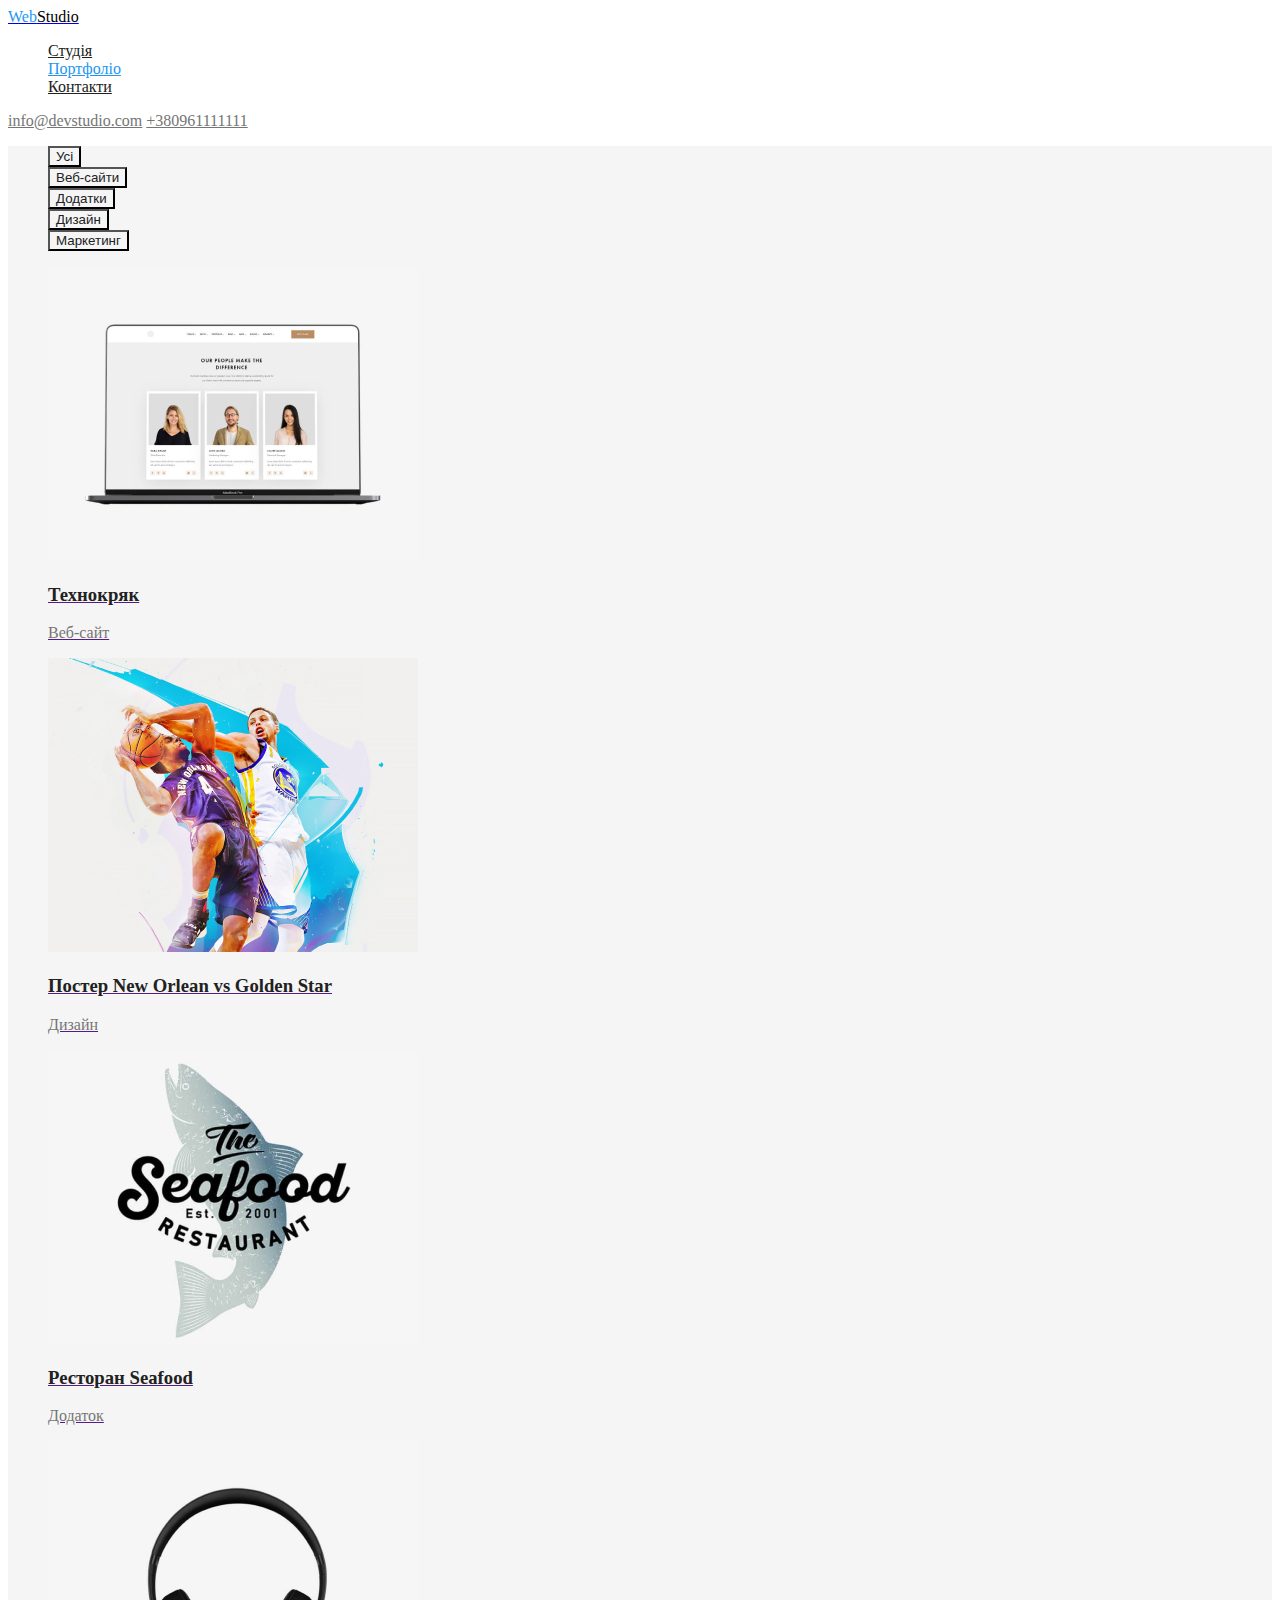
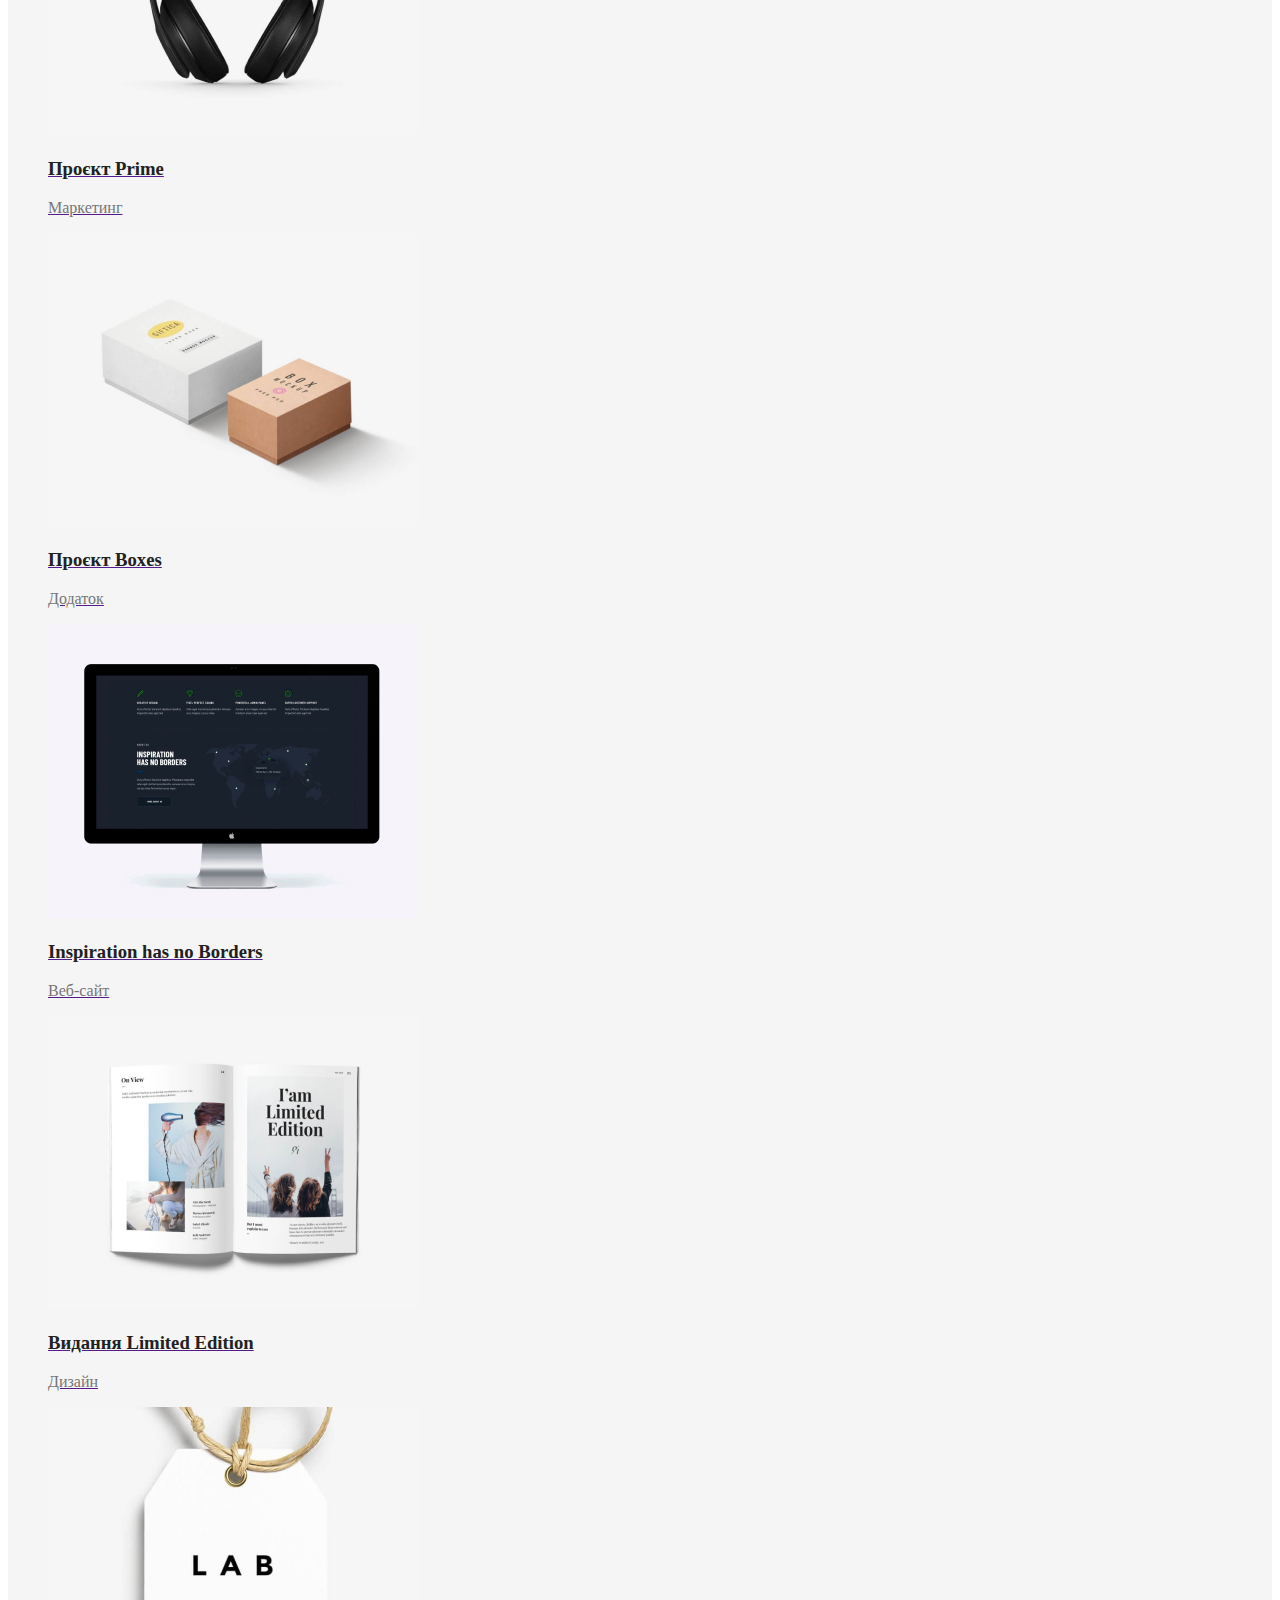
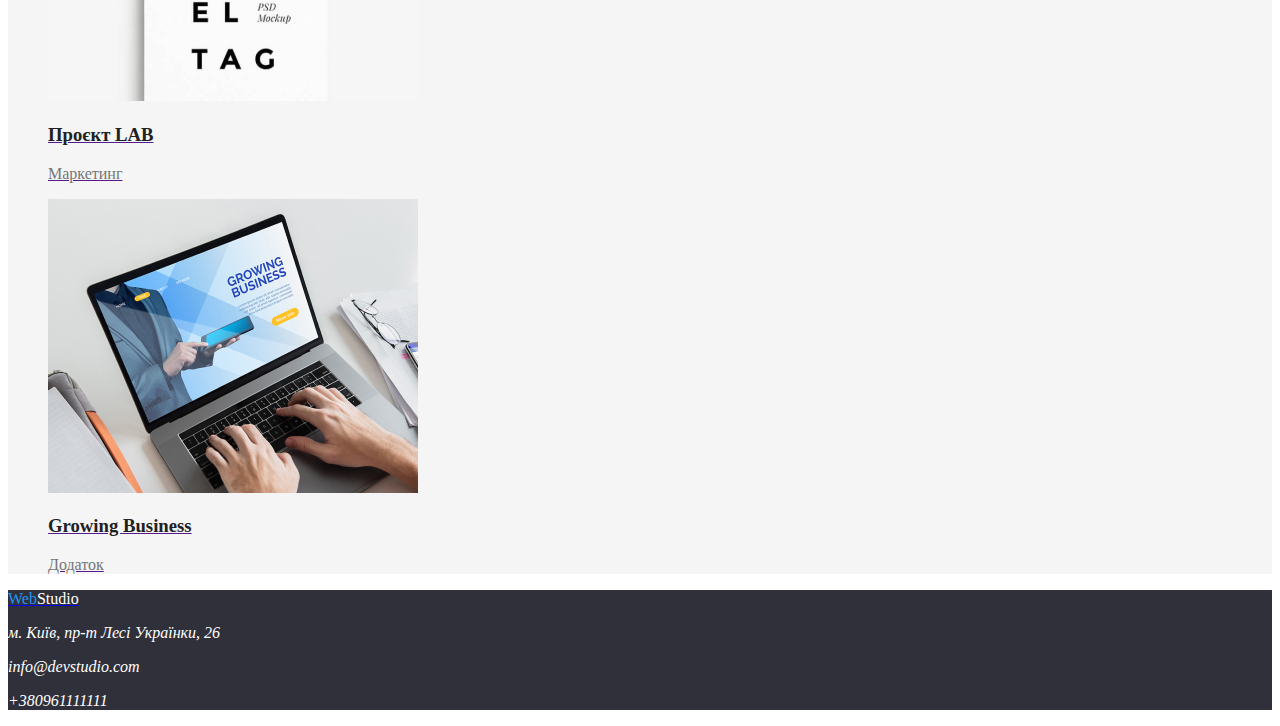
==== portfolio.html @ bc345d31 "homework two" ====
<!DOCTYPE html>
<html lang="uk">
  <head>
    <meta charset="UTF-8" />
    <meta http-equiv="X-UA-Compatible" content="IE=edge" />
    <meta name="viewport" content="width=device-width, initial-scale=1.0" />
    <title>Портфоліо</title>
    <link rel="stylesheet" href="./css/styles.css" />
  </head>
  <body>
    <header class="header">
      <a href="./index.html"><span class="logo">Web</span><span class="logo-feature">Studio</span></a>
      <nav>
        <ul class="nav-site">
          <li>
            <a href="./index.html" class="section-title link">Студія</a>
          </li>
          <li>
            <a href="./portfolio.html" class="section-title link current"
              >Портфоліо</a
            >
          </li>
          <li>
            <a href="" class="link">Контакти</a>
          </li>
        </ul>
      </nav>
      <div class="contacts">
        <a href="mailto:info@devstudio.com" class="link">info@devstudio.com</a>
        <a href="tel:+380961111111" class="link">+380961111111</a>
      </div>
    </header>
    <main class="main-portfolio">
      <section>
        <ul class="button-list">
          <li>
            <button type="button" class="link-button">Усі</button>
          </li>
          <li>
            <button type="button" class="link-button">Веб-сайти</button>
          </li>
          <li>
            <button type="button" class="link-button">Додатки</button>
          </li>
          <li>
            <button type="button" class="link-button">Дизайн</button>
          </li>
          <li>
            <button type="button" class="link-button">Маркетинг</button>
          </li>
        </ul>
        <ul>
          <li>
            <a href="">
              <img
                src="./images/technocrack.jpg"
                alt="technocrack"
                width="370"
                height="294"
              />
              <h3 class="portfolio-title">Технокряк</h3>
              <p class="portfolio-text">Веб-сайт</p>
            </a>
          </li>
          <li>
            <a href="">
              <img
                src="./images/poster.jpg"
                alt="постер New Orlean vs Golden Star"
                width="370"
                height="294"
              />
              <h3 class="portfolio-title">Постер New Orlean vs Golden Star</h3>
              <p class="portfolio-text">Дизайн</p>
            </a>
          </li>
          <li>
            <a href="">
              <img
                src="./images/restaurantseafood.jpg"
                alt="restaurant seafood"
                width="370"
                height="294"
              />
              <h3 class="portfolio-title">Ресторан Seafood</h3>
              <p class="portfolio-text">Додаток</p>
            </a>
          </li>
          <li>
            <a href="">
              <img
                src="./images/projectprime.jpg"
                alt="project prime"
                width="370"
                height="294"
              />
              <h3 class="portfolio-title">Проєкт Prime</h3>
              <p class="portfolio-text">Маркетинг</p>
            </a>
          </li>
          <li>
            <a href="">
              <img
                src="./images/projectboxes.jpg"
                alt="project boxes"
                width="370"
                height="294"
              />
              <h3 class="portfolio-title">Проєкт Boxes</h3>
              <p class="portfolio-text">Додаток</p>
            </a>
          </li>
          <li>
            <a href="">
              <img
                src="./images/inspiration.jpg"
                alt="inspiration has no borders"
                width="370"
                height="294"
              />
              <h3 class="portfolio-title">Inspiration has no Borders</h3>
              <p class="portfolio-text">Веб-сайт</p>
            </a>
          </li>
          <li>
            <a href="">
              <img
                src="./images/limitededition.jpg"
                alt="limited edition"
                width="370"
                height="294"
              />
              <h3 class="portfolio-title">Видання Limited Edition</h3>
              <p class="portfolio-text">Дизайн</p>
            </a>
          </li>
          <li>
            <a href="">
              <img
                src="./images/projectlab.jpg"
                alt="project lab"
                width="370"
                height="294"
              />
              <h3 class="portfolio-title">Проєкт LAB</h3>
              <p class="portfolio-text">Маркетинг</p>
            </a>
          </li>
          <li>
            <a href="">
              <img
                src="./images/growingbusiness.jpg"
                alt="growing business"
                width="370"
                height="294"
              />
              <h3 class="portfolio-title">Growing Business</h3>
              <p class="portfolio-text">Додаток</p>
            </a>
          </li>
        </ul>
      </section>
    </main>
    <footer class="foother">
      <a href="./index.html"
        ><span class="logo">Web</span
        ><span class="additional-color">Studio</span>
      </a>
      <address class="additional-color">
        <p>м. Київ, пр-т Лесі Українки, 26</p>
        <p>info@devstudio.com</p>
        <p>+380961111111</p>
      </address>
    </footer>
  </body>
</html>
---- css/styles.css ----
:root {
  --primary-text-color: rgba(33, 33, 33, 1);
  --additional-color: rgba(255, 255, 255, 1);
  --primary-background-color: #f5f5f5;
  --accent-color: rgba(33, 150, 243, 1);
  --secondary-text-color: rgba(117, 117, 117, 1);
  --additional-color-background: rgba(245, 244, 250, 1);
  --repeating-color-background: rgba(47, 48, 58, 1);
  --logo-feature-color: rgb(0, 0, 0, 1);
}

.header {
  background-color: var(--additional-color);
}

.main-portfolio {
  background-color: var(--primary-background-color);
}

.portfolio-title {
  color: var(--primary-text-color);
}

.portfolio-text {
  color: var(--secondary-text-color);
}

.logo {
  color: var(--accent-color);
}

.logo-feature{
    color: var(--logo-feature-color)
}

ul {
  list-style: none;
}
.nav-site .link {
  color: var(--primary-text-color);
}
.nav-site .link:hover,
.nav-site .link:focus {
  color: var(--accent-color);
}

.nav-site .link.current {
  color: var(--accent-color);
}

.contacts .link {
  color: var(--secondary-text-color);
}

.contacts .link:hover,
.contacts .link:focus {
  color: var(--accent-color);
}

.hero {
  color: var(--additional-color);
  background-color: var(--repeating-color-background);
}

.button {
  color: var(--additional-color);
  background-color: var(--accent-color);
}

.button-list .link-button {
  color: var(--primary-text-color);
  background-color: var(--primary-background-color);
}

.button-list .link-button:hover,
.button-list .link-button:focus {
  color: var(--additional-color);
  background-color: var(--accent-color);
}

.work-list .title {
  color: var(--primary-text-color);
}

.work-list .text {
  color: var(--secondary-text-color);
}

.team {
  background-color: var(--additional-color-background);
}

.team .team-title {
  color: var(--primary-text-color);
}

.team .team-position {
  color: var(--secondary-text-color);
}

.foother {
  background-color: var(--repeating-color-background);
}

.additional-color {
  color: var(--additional-color);
}
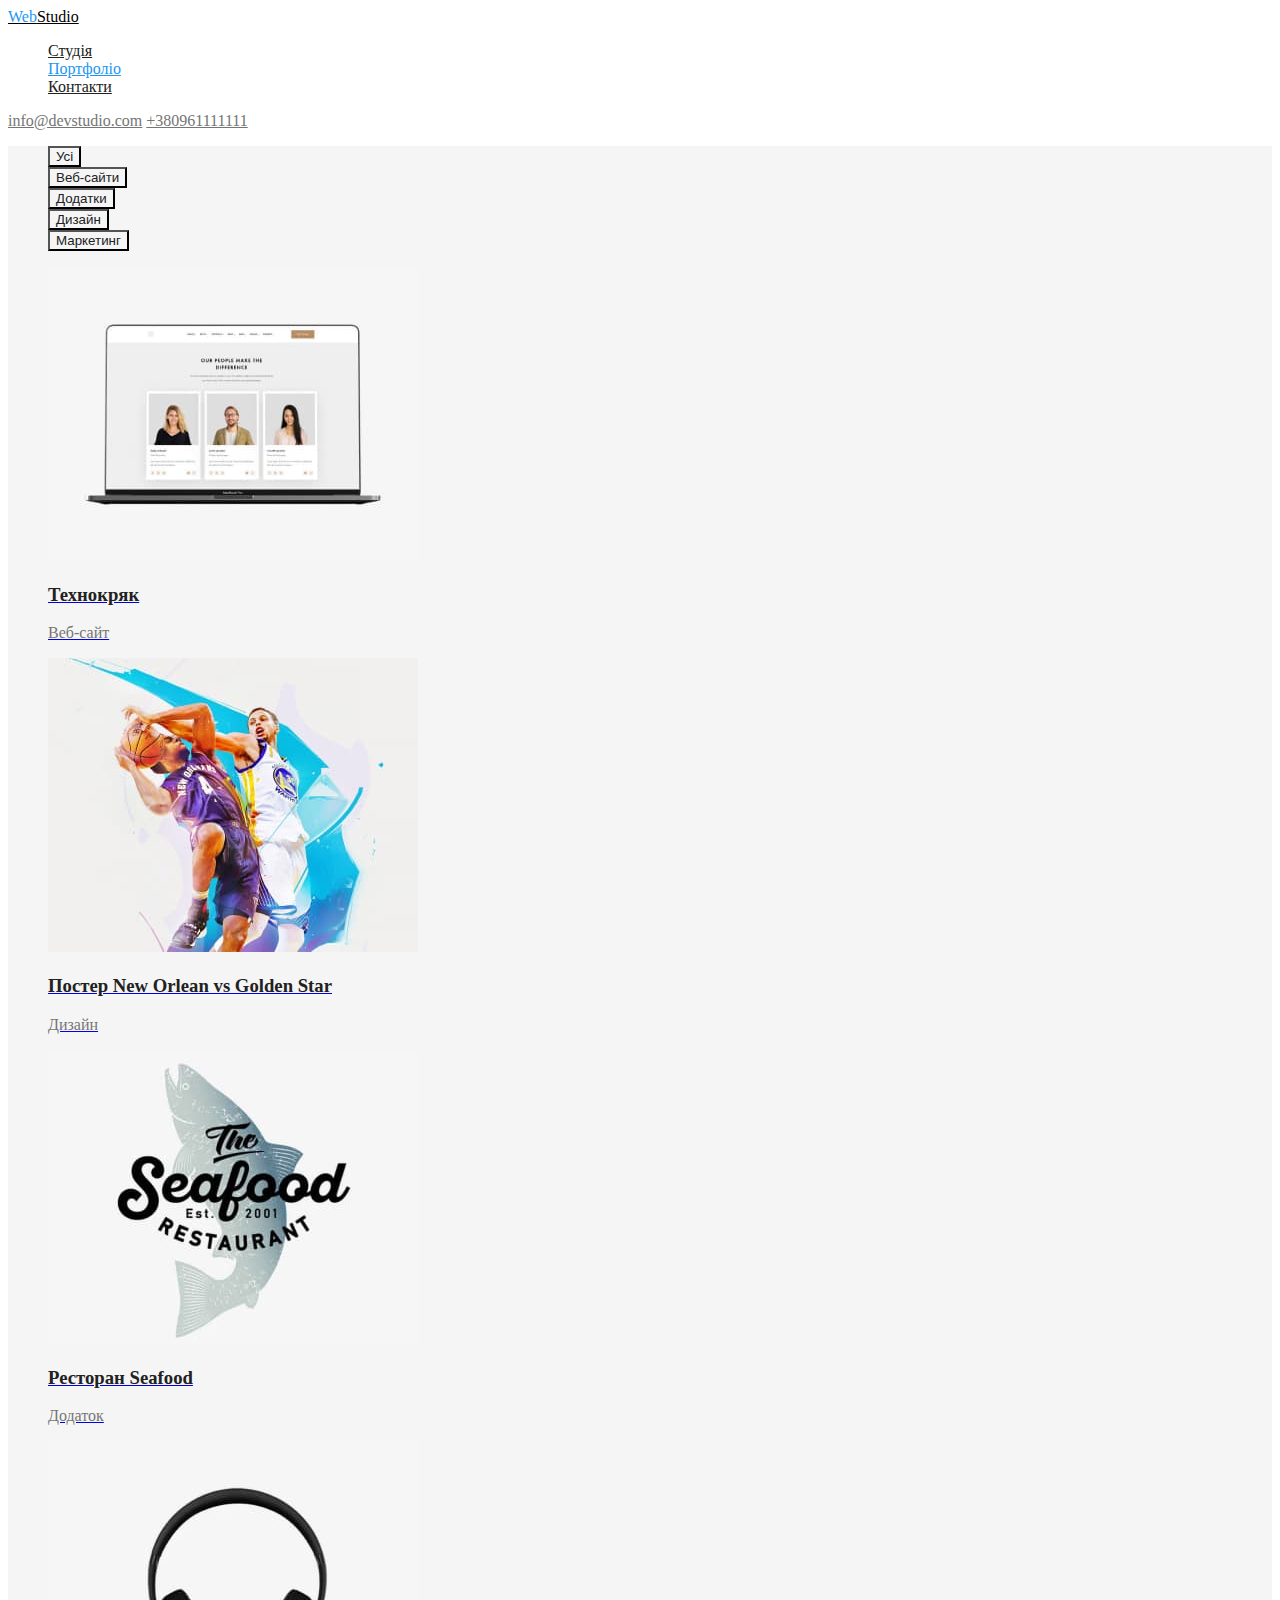
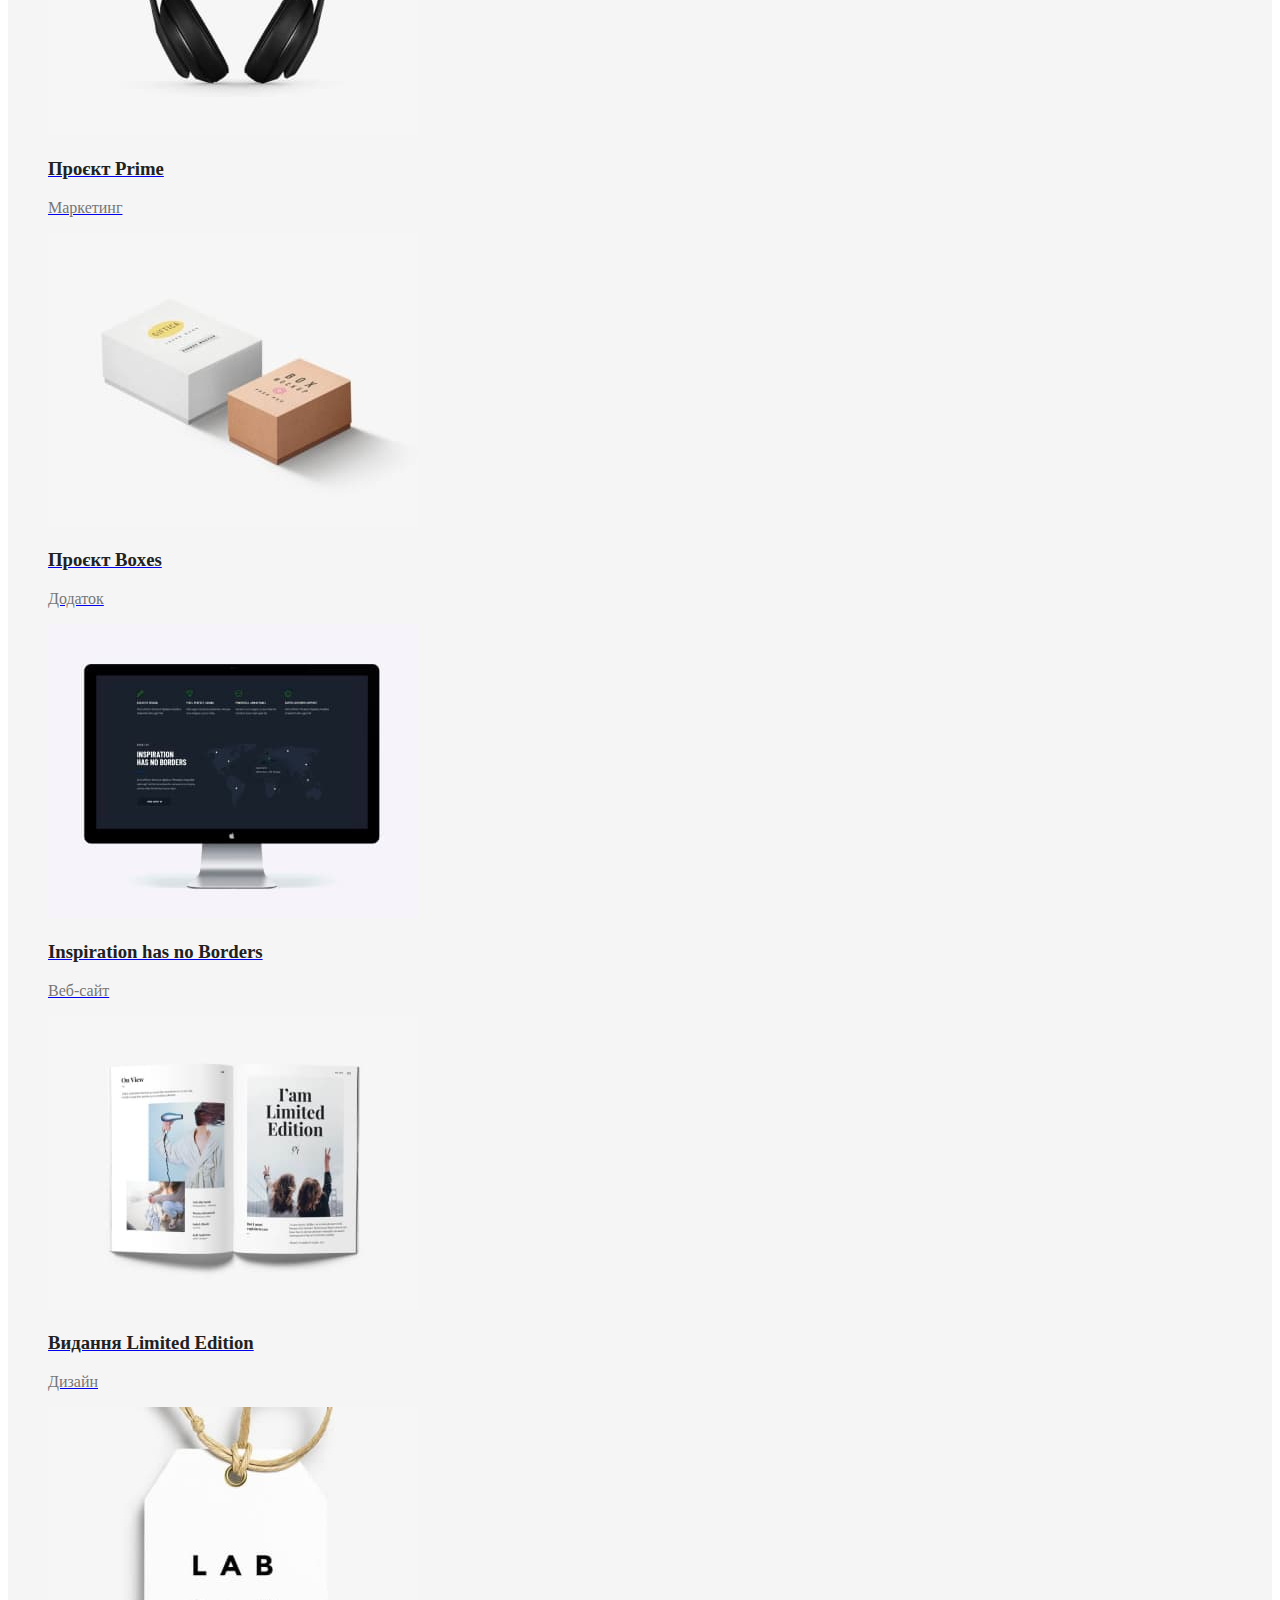
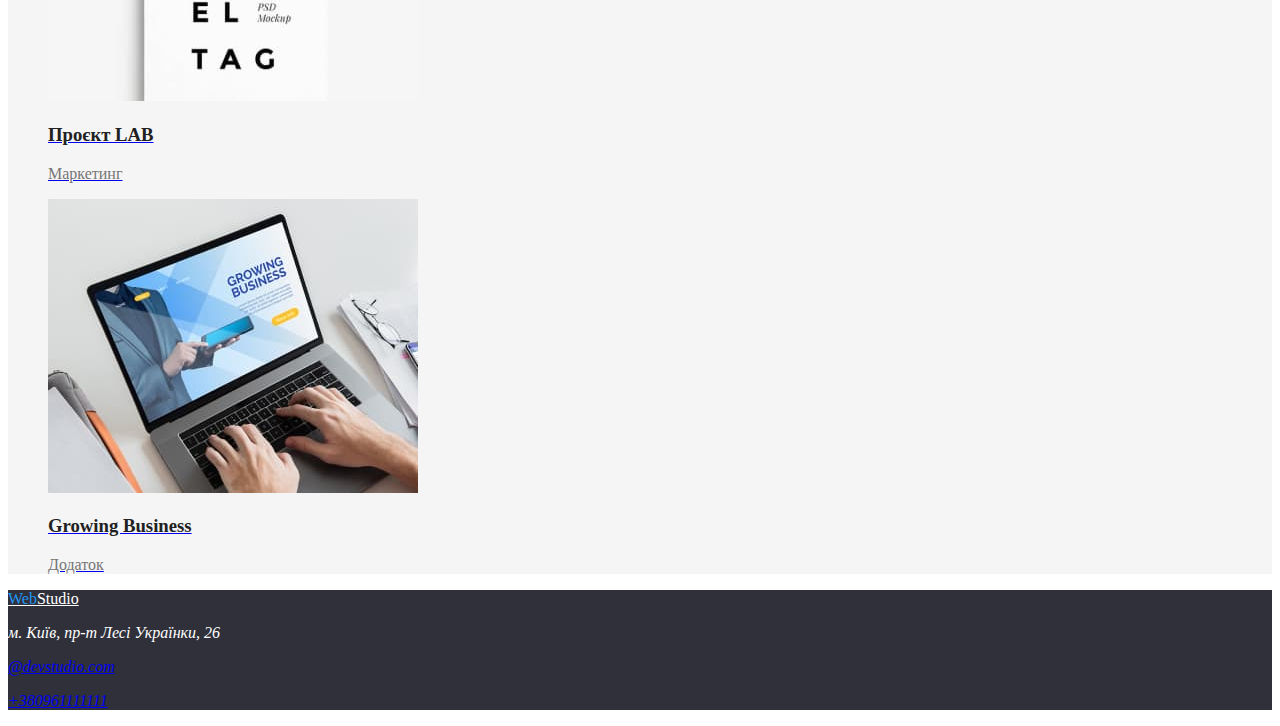
==== commit cff700f2: "changes" ====
--- a/portfolio.html
+++ b/portfolio.html
@@ -1,5 +1,5 @@
 <!DOCTYPE html>
-<html lang="uk">
+<html lang="ua">
   <head>
     <meta charset="UTF-8" />
     <meta http-equiv="X-UA-Compatible" content="IE=edge" />
@@ -9,167 +9,162 @@
   </head>
   <body>
     <header class="header">
-      <a href="./index.html"><span class="logo">Web</span><span class="logo-feature">Studio</span></a>
+      <a href="./index.html" class="logo black"><span>Web</span>Studio</a>
       <nav>
         <ul class="nav-site">
           <li>
-            <a href="./index.html" class="section-title link">Студія</a>
+            <a href="./index.html">Студія</a>
           </li>
           <li>
-            <a href="./portfolio.html" class="section-title link current"
-              >Портфоліо</a
-            >
+            <a href="./portfolio.html" class="current">Портфоліо</a>
           </li>
           <li>
-            <a href="" class="link">Контакти</a>
+            <a href="#">Контакти</a>
           </li>
         </ul>
       </nav>
       <div class="contacts">
-        <a href="mailto:info@devstudio.com" class="link">info@devstudio.com</a>
-        <a href="tel:+380961111111" class="link">+380961111111</a>
+        <a href="mailto:info@devstudio.com">info@devstudio.com</a>
+        <a href="tel:+380961111111">+380961111111</a>
       </div>
     </header>
-    <main class="main-portfolio">
+    <main>
       <section>
         <ul class="button-list">
           <li>
-            <button type="button" class="link-button">Усі</button>
+            <button type="button">Усі</button>
           </li>
           <li>
-            <button type="button" class="link-button">Веб-сайти</button>
+            <button type="button">Веб-сайти</button>
           </li>
           <li>
-            <button type="button" class="link-button">Додатки</button>
+            <button type="button">Додатки</button>
           </li>
           <li>
-            <button type="button" class="link-button">Дизайн</button>
+            <button type="button">Дизайн</button>
           </li>
           <li>
-            <button type="button" class="link-button">Маркетинг</button>
+            <button type="button">Маркетинг</button>
           </li>
         </ul>
-        <ul>
+        <ul class="portfolio">
           <li>
-            <a href="">
+            <a href="#">
               <img
                 src="./images/technocrack.jpg"
                 alt="technocrack"
                 width="370"
                 height="294"
               />
-              <h3 class="portfolio-title">Технокряк</h3>
-              <p class="portfolio-text">Веб-сайт</p>
+              <h3>Технокряк</h3>
+              <p>Веб-сайт</p>
             </a>
           </li>
           <li>
-            <a href="">
+            <a href="#">
               <img
                 src="./images/poster.jpg"
                 alt="постер New Orlean vs Golden Star"
                 width="370"
                 height="294"
               />
-              <h3 class="portfolio-title">Постер New Orlean vs Golden Star</h3>
-              <p class="portfolio-text">Дизайн</p>
+              <h3>Постер New Orlean vs Golden Star</h3>
+              <p>Дизайн</p>
             </a>
           </li>
           <li>
-            <a href="">
+            <a href="#">
               <img
                 src="./images/restaurantseafood.jpg"
                 alt="restaurant seafood"
                 width="370"
                 height="294"
               />
-              <h3 class="portfolio-title">Ресторан Seafood</h3>
-              <p class="portfolio-text">Додаток</p>
+              <h3>Ресторан Seafood</h3>
+              <p>Додаток</p>
             </a>
           </li>
           <li>
-            <a href="">
+            <a href="#">
               <img
                 src="./images/projectprime.jpg"
                 alt="project prime"
                 width="370"
                 height="294"
               />
-              <h3 class="portfolio-title">Проєкт Prime</h3>
-              <p class="portfolio-text">Маркетинг</p>
+              <h3>Проєкт Prime</h3>
+              <p>Маркетинг</p>
             </a>
           </li>
           <li>
-            <a href="">
+            <a href="#">
               <img
                 src="./images/projectboxes.jpg"
                 alt="project boxes"
                 width="370"
                 height="294"
               />
-              <h3 class="portfolio-title">Проєкт Boxes</h3>
-              <p class="portfolio-text">Додаток</p>
+              <h3>Проєкт Boxes</h3>
+              <p>Додаток</p>
             </a>
           </li>
           <li>
-            <a href="">
+            <a href="#">
               <img
                 src="./images/inspiration.jpg"
                 alt="inspiration has no borders"
                 width="370"
                 height="294"
               />
-              <h3 class="portfolio-title">Inspiration has no Borders</h3>
-              <p class="portfolio-text">Веб-сайт</p>
+              <h3>Inspiration has no Borders</h3>
+              <p>Веб-сайт</p>
             </a>
           </li>
           <li>
-            <a href="">
+            <a href="#">
               <img
                 src="./images/limitededition.jpg"
                 alt="limited edition"
                 width="370"
                 height="294"
               />
-              <h3 class="portfolio-title">Видання Limited Edition</h3>
-              <p class="portfolio-text">Дизайн</p>
+              <h3>Видання Limited Edition</h3>
+              <p>Дизайн</p>
             </a>
           </li>
           <li>
-            <a href="">
+            <a href="#">
               <img
                 src="./images/projectlab.jpg"
                 alt="project lab"
                 width="370"
                 height="294"
               />
-              <h3 class="portfolio-title">Проєкт LAB</h3>
-              <p class="portfolio-text">Маркетинг</p>
+              <h3>Проєкт LAB</h3>
+              <p>Маркетинг</p>
             </a>
           </li>
           <li>
-            <a href="">
+            <a href="#">
               <img
                 src="./images/growingbusiness.jpg"
                 alt="growing business"
                 width="370"
                 height="294"
               />
-              <h3 class="portfolio-title">Growing Business</h3>
-              <p class="portfolio-text">Додаток</p>
+              <h3>Growing Business</h3>
+              <p>Додаток</p>
             </a>
           </li>
         </ul>
       </section>
     </main>
-    <footer class="foother">
-      <a href="./index.html"
-        ><span class="logo">Web</span
-        ><span class="additional-color">Studio</span>
-      </a>
-      <address class="additional-color">
+    <footer>
+      <a href="./index.html" class="logo white"><span>Web</span>Studio</a>
+      <address>
         <p>м. Київ, пр-т Лесі Українки, 26</p>
-        <p>info@devstudio.com</p>
-        <p>+380961111111</p>
+        <a href="mailto:info@devstudio.com"><p>@devstudio.com</p></a>
+        <a href="tel:+380961111111"><p>+380961111111</p></a>
       </address>
     </footer>
   </body>
--- a/css/styles.css
+++ b/css/styles.css
@@ -1,60 +1,88 @@
 :root {
-  --primary-text-color: rgba(33, 33, 33, 1);
-  --additional-color: rgba(255, 255, 255, 1);
+  --primary-text-color: #212121;
+  --additional-color: #ffffff;
   --primary-background-color: #f5f5f5;
-  --accent-color: rgba(33, 150, 243, 1);
-  --secondary-text-color: rgba(117, 117, 117, 1);
-  --additional-color-background: rgba(245, 244, 250, 1);
-  --repeating-color-background: rgba(47, 48, 58, 1);
-  --logo-feature-color: rgb(0, 0, 0, 1);
+  --accent-color: #2196f3;
+  --secondary-text-color: #757575;
+  --additional-color-background: #f5f4fa;
+  --repeating-color-background: #2f303a;
+  --logo-feature-color: #000000;
+}
+
+.logo.black {
+  color: var(--logo-feature-color);
+}
+
+.logo.white {
+  color: var(--additional-color);
+}
+
+span {
+  color: var(--accent-color);
 }
 
 .header {
   background-color: var(--additional-color);
 }
 
-.main-portfolio {
-  background-color: var(--primary-background-color);
+.nav-site a {
+  color: var(--primary-text-color);
+}
+.nav-site a:hover,
+.nav-site a:focus {
+  color: var(--accent-color);
 }
 
-.portfolio-title {
-  color: var(--primary-text-color);
+.nav-site .current {
+  color: var(--accent-color);
 }
 
-.portfolio-text {
+.contacts a {
   color: var(--secondary-text-color);
 }
 
-.logo {
+.contacts a:hover,
+.contacts a:focus {
   color: var(--accent-color);
 }
 
-.logo-feature{
-    color: var(--logo-feature-color)
+footer {
+  background-color: var(--repeating-color-background);
 }
 
 ul {
   list-style: none;
 }
-.nav-site .link {
+
+address {
+  color: var(--additional-color);
+}
+
+.additional-color {
+  color: var(--additional-color);
+}
+
+.button-list button {
+  color: var(--primary-text-color);
+  background-color: var(--primary-background-color);
+}
+
+.button-list button:hover,
+.button-list button:focus {
+  color: var(--additional-color);
+  background-color: var(--accent-color);
+}
+
+main {
+  background-color: var(--primary-background-color);
+}
+
+.portfolio h3 {
   color: var(--primary-text-color);
 }
-.nav-site .link:hover,
-.nav-site .link:focus {
-  color: var(--accent-color);
-}
 
-.nav-site .link.current {
-  color: var(--accent-color);
-}
-
-.contacts .link {
+.portfolio p {
   color: var(--secondary-text-color);
-}
-
-.contacts .link:hover,
-.contacts .link:focus {
-  color: var(--accent-color);
 }
 
 .hero {
@@ -62,27 +90,16 @@
   background-color: var(--repeating-color-background);
 }
 
-.button {
+.hero button {
   color: var(--additional-color);
   background-color: var(--accent-color);
 }
 
-.button-list .link-button {
-  color: var(--primary-text-color);
-  background-color: var(--primary-background-color);
-}
-
-.button-list .link-button:hover,
-.button-list .link-button:focus {
-  color: var(--additional-color);
-  background-color: var(--accent-color);
-}
-
-.work-list .title {
+.work-list h3 {
   color: var(--primary-text-color);
 }
 
-.work-list .text {
+.work-list p {
   color: var(--secondary-text-color);
 }
 
@@ -90,18 +107,10 @@
   background-color: var(--additional-color-background);
 }
 
-.team .team-title {
+.team h3 {
   color: var(--primary-text-color);
 }
 
-.team .team-position {
+.team p {
   color: var(--secondary-text-color);
 }
-
-.foother {
-  background-color: var(--repeating-color-background);
-}
-
-.additional-color {
-  color: var(--additional-color);
-}
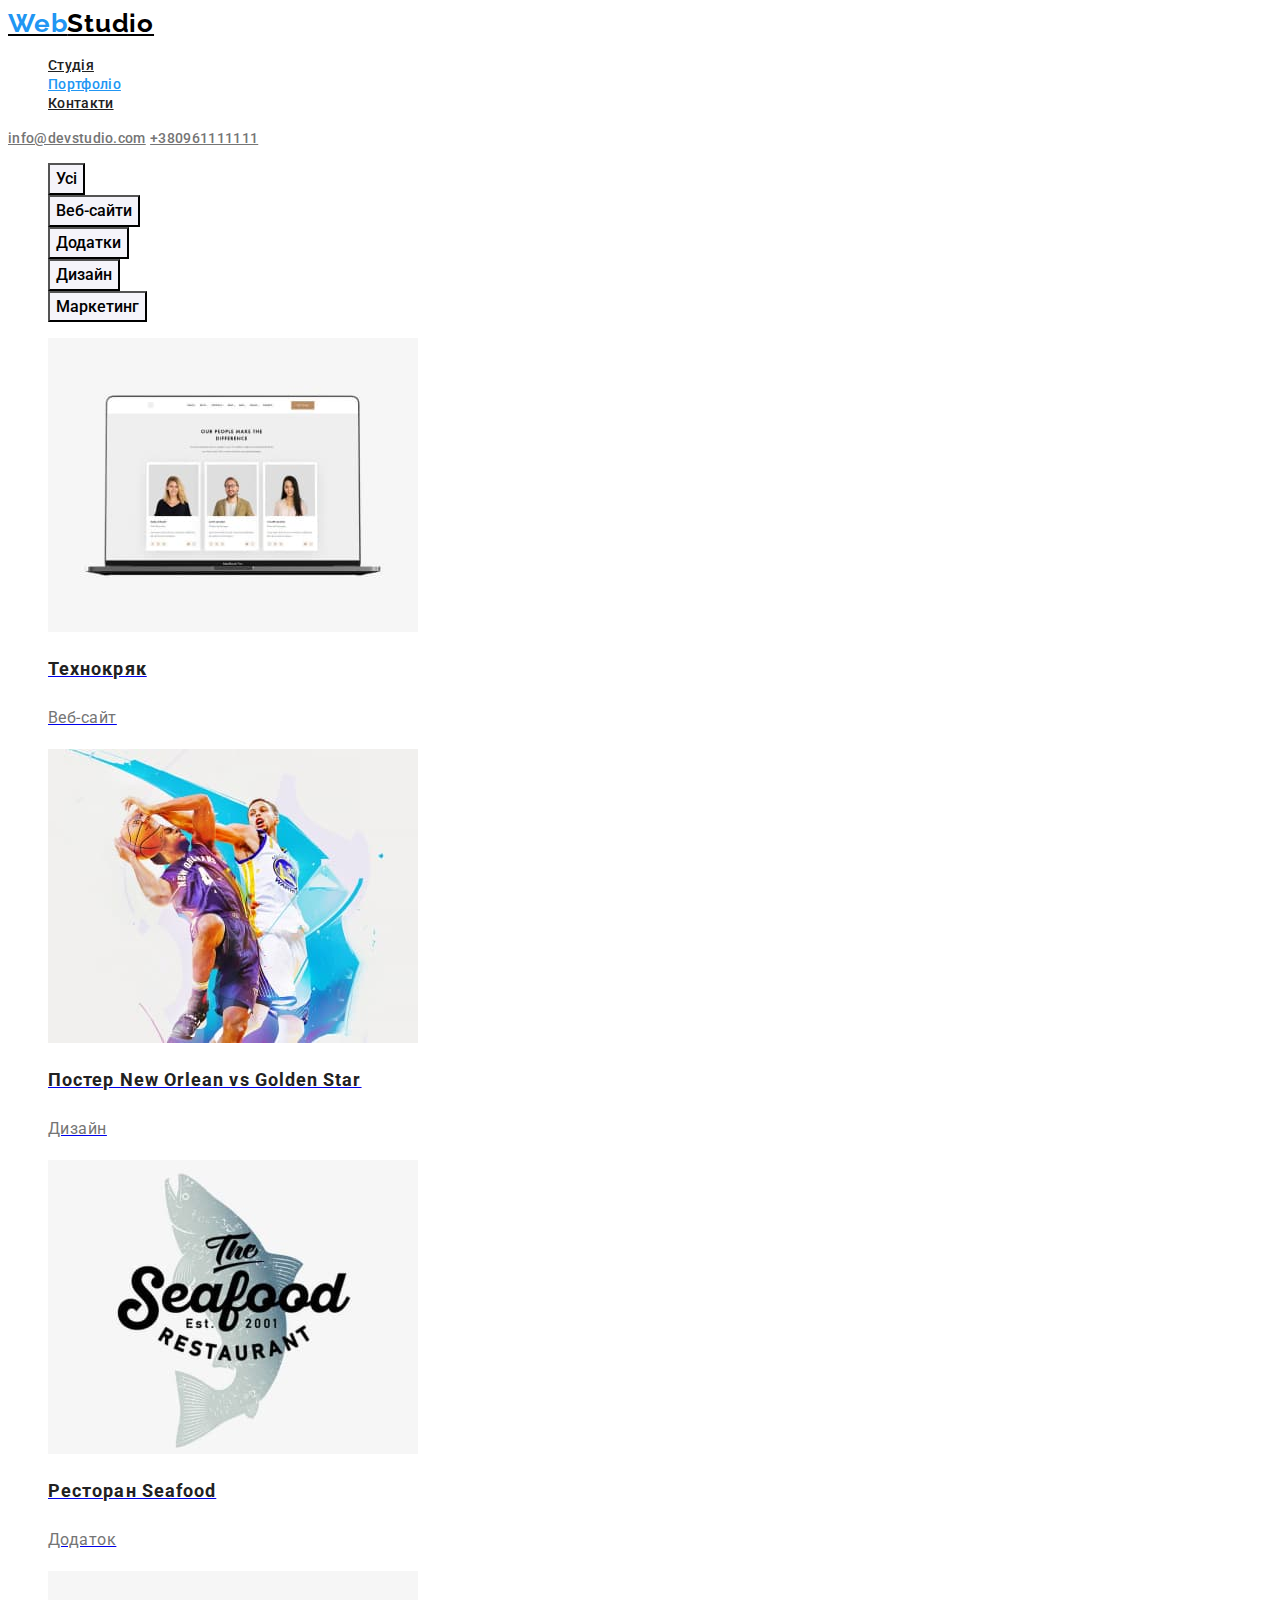
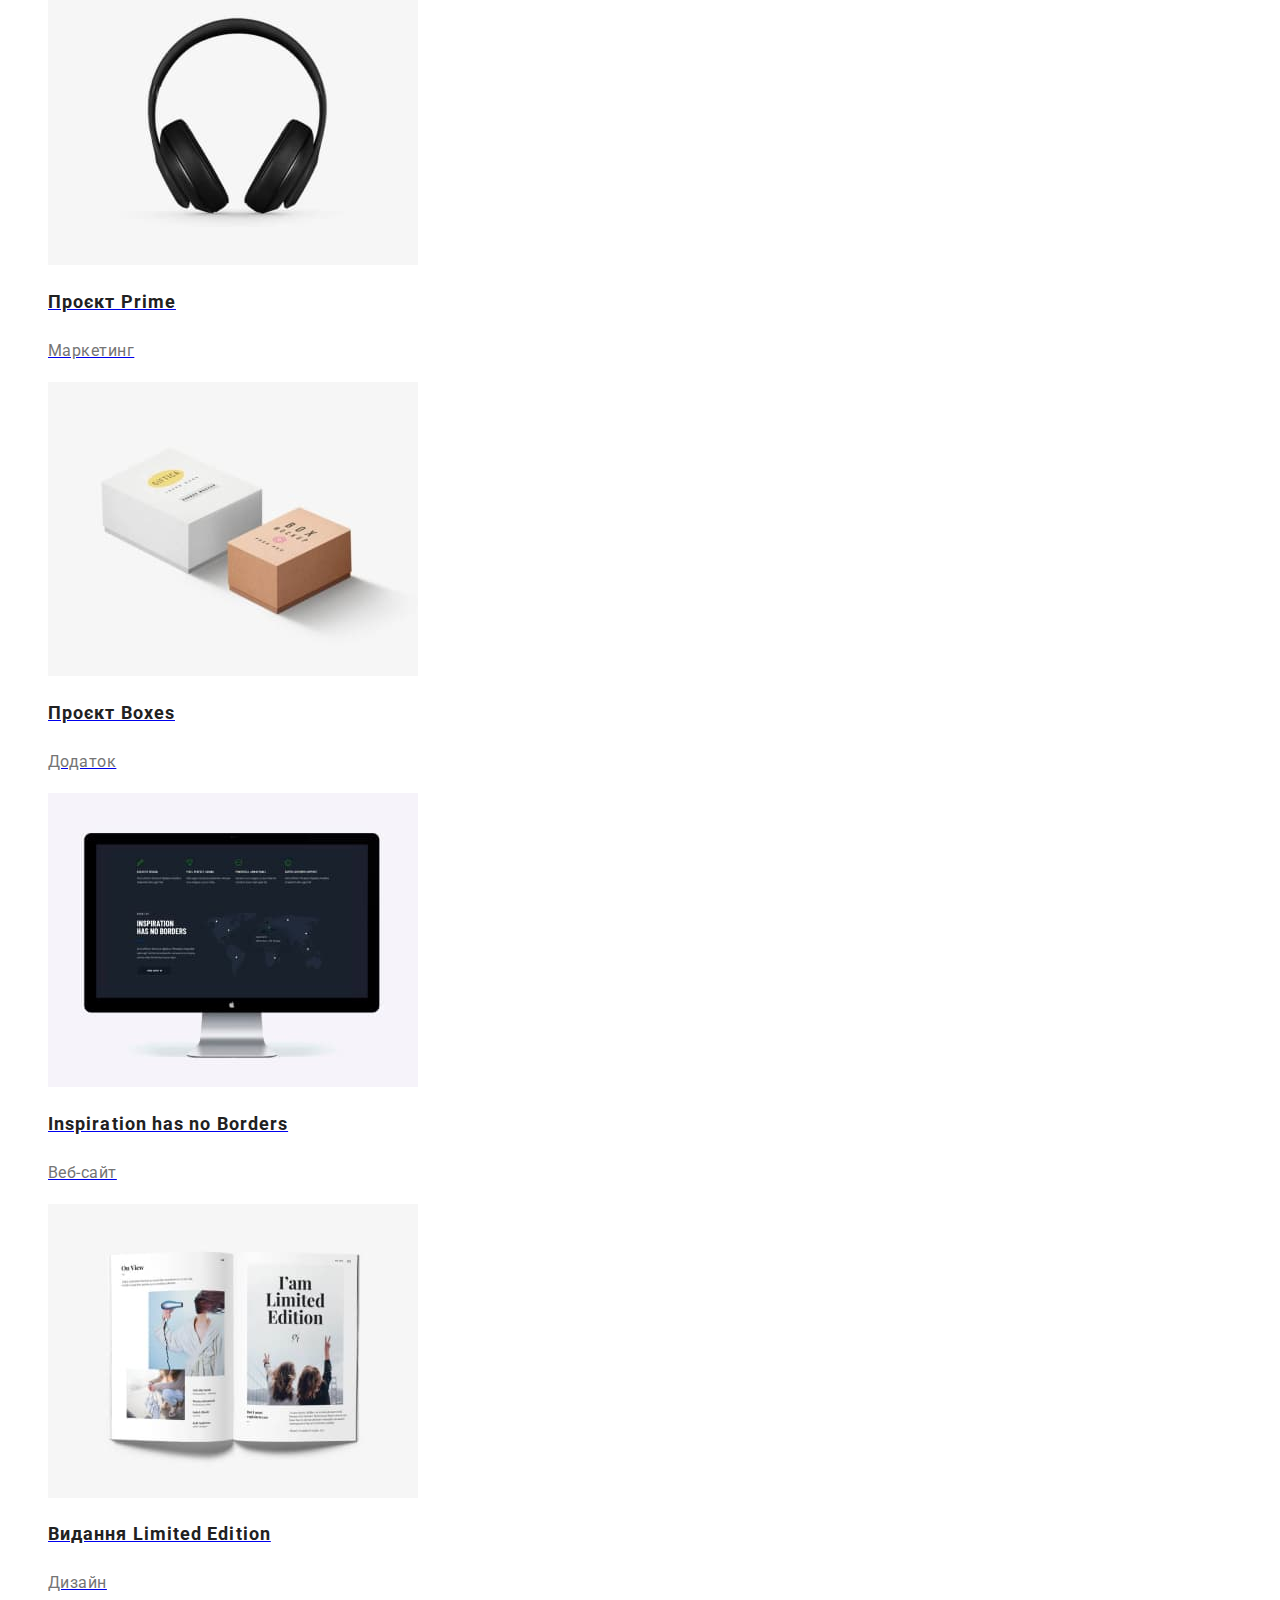
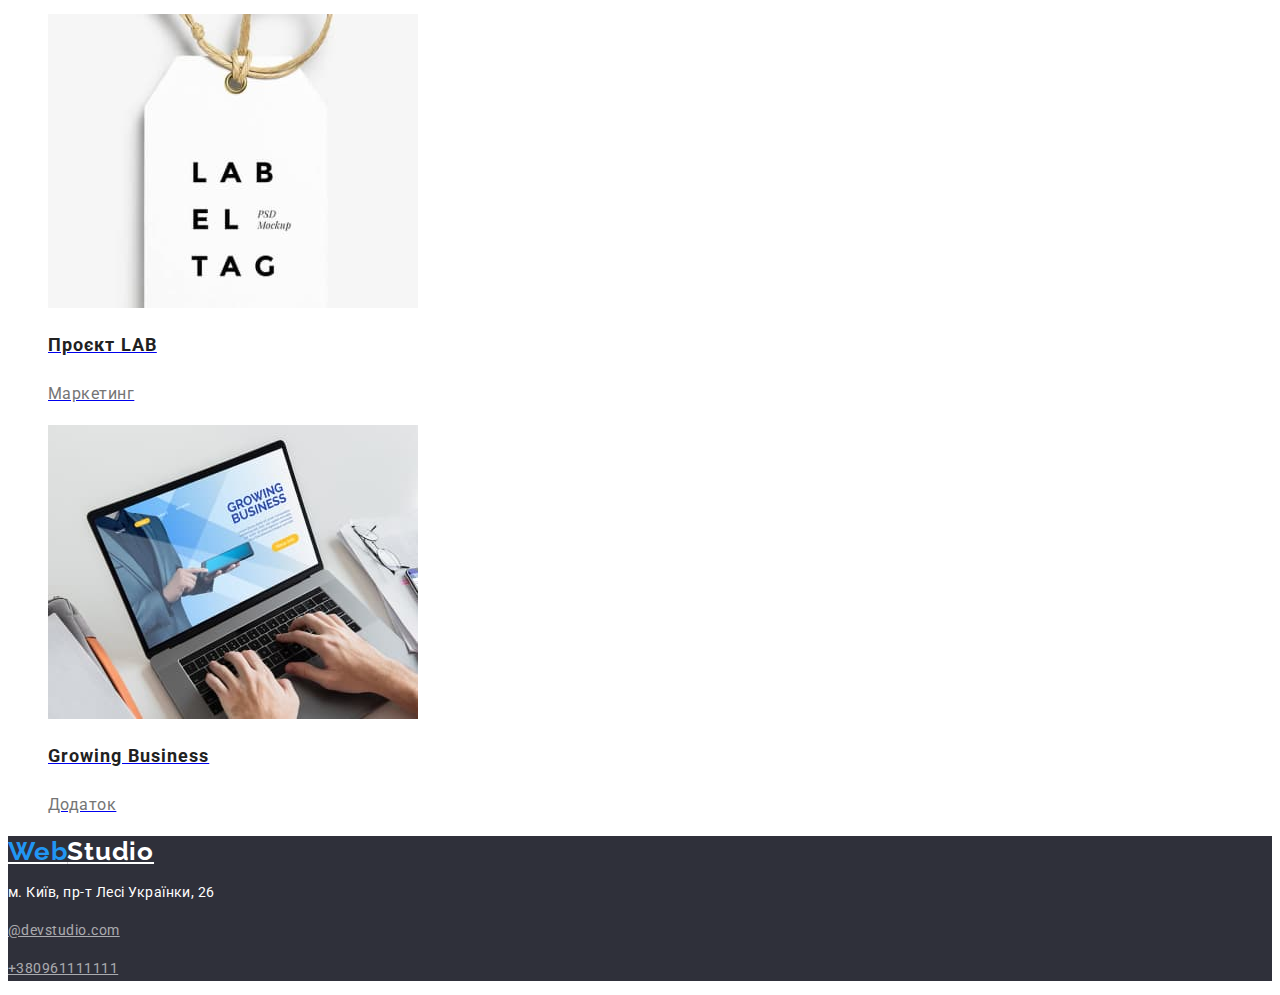
==== commit c8947c5e: "homework2" ====
--- a/portfolio.html
+++ b/portfolio.html
@@ -5,7 +5,8 @@
     <meta http-equiv="X-UA-Compatible" content="IE=edge" />
     <meta name="viewport" content="width=device-width, initial-scale=1.0" />
     <title>Портфоліо</title>
-    <link rel="stylesheet" href="./css/styles.css" />
+    <link href="https://fonts.googleapis.com/css2?family=Raleway:wght@700&family=Roboto:wght@400;500;700;900&display=swap" rel="stylesheet">
+    <link rel="stylesheet" href="./css/styles.css"/>
   </head>
   <body>
     <header class="header">
@@ -16,14 +17,14 @@
             <a href="./index.html">Студія</a>
           </li>
           <li>
-            <a href="./portfolio.html" class="current">Портфоліо</a>
+            <a href="./portfolio.html" class="active">Портфоліо</a>
           </li>
           <li>
             <a href="#">Контакти</a>
           </li>
         </ul>
       </nav>
-      <div class="contacts">
+            <div class="contacts">
         <a href="mailto:info@devstudio.com">info@devstudio.com</a>
         <a href="tel:+380961111111">+380961111111</a>
       </div>
@@ -56,7 +57,7 @@
                 width="370"
                 height="294"
               />
-              <h3>Технокряк</h3>
+              <h2>Технокряк</h2>
               <p>Веб-сайт</p>
             </a>
           </li>
@@ -68,7 +69,7 @@
                 width="370"
                 height="294"
               />
-              <h3>Постер New Orlean vs Golden Star</h3>
+              <h2>Постер New Orlean vs Golden Star</h2>
               <p>Дизайн</p>
             </a>
           </li>
@@ -80,7 +81,7 @@
                 width="370"
                 height="294"
               />
-              <h3>Ресторан Seafood</h3>
+              <h2>Ресторан Seafood</h2>
               <p>Додаток</p>
             </a>
           </li>
@@ -92,7 +93,7 @@
                 width="370"
                 height="294"
               />
-              <h3>Проєкт Prime</h3>
+              <h2>Проєкт Prime</h2>
               <p>Маркетинг</p>
             </a>
           </li>
@@ -104,7 +105,7 @@
                 width="370"
                 height="294"
               />
-              <h3>Проєкт Boxes</h3>
+              <h2>Проєкт Boxes</h2>
               <p>Додаток</p>
             </a>
           </li>
@@ -116,7 +117,7 @@
                 width="370"
                 height="294"
               />
-              <h3>Inspiration has no Borders</h3>
+              <h2>Inspiration has no Borders</h2>
               <p>Веб-сайт</p>
             </a>
           </li>
@@ -128,7 +129,7 @@
                 width="370"
                 height="294"
               />
-              <h3>Видання Limited Edition</h3>
+              <h2>Видання Limited Edition</h2>
               <p>Дизайн</p>
             </a>
           </li>
@@ -140,7 +141,7 @@
                 width="370"
                 height="294"
               />
-              <h3>Проєкт LAB</h3>
+              <h2>Проєкт LAB</h2>
               <p>Маркетинг</p>
             </a>
           </li>
@@ -152,7 +153,7 @@
                 width="370"
                 height="294"
               />
-              <h3>Growing Business</h3>
+              <h2>Growing Business</h2>
               <p>Додаток</p>
             </a>
           </li>
@@ -162,7 +163,7 @@
     <footer>
       <a href="./index.html" class="logo white"><span>Web</span>Studio</a>
       <address>
-        <p>м. Київ, пр-т Лесі Українки, 26</p>
+        <p class="location">м. Київ, пр-т Лесі Українки, 26</p>
         <a href="mailto:info@devstudio.com"><p>@devstudio.com</p></a>
         <a href="tel:+380961111111"><p>+380961111111</p></a>
       </address>
--- a/css/styles.css
+++ b/css/styles.css
@@ -7,38 +7,67 @@
   --additional-color-background: #f5f4fa;
   --repeating-color-background: #2f303a;
   --logo-feature-color: #000000;
+  --address-color: rgba(255, 255, 255, 0.6)
+}
+
+body {
+  color: var(--primary-text-color);
+  background-color: var(--additional-color);
+  letter-spacing: 0.03em;
+  font-family: Roboto, sans-serif;
+}
+
+.header {
+  letter-spacing: 0.02em;
 }
 
 .logo.black {
   color: var(--logo-feature-color);
+  font-family: Raleway, sans-serif;
+
+  font-weight: 700;
+  font-size: 26px;
+  line-height: 1.19;
+  letter-spacing: 0.03em;
 }
 
 .logo.white {
   color: var(--additional-color);
+  font-family: Raleway, sans-serif;
+
+  font-weight: 700;
+  font-size: 26px;
+  line-height: 1.19;
+  letter-spacing: 0.03em;
 }
 
 span {
   color: var(--accent-color);
-}
-
-.header {
-  background-color: var(--additional-color);
 }
 
 .nav-site a {
   color: var(--primary-text-color);
-}
+
+  font-weight: 500;
+  font-size: 14px;
+  line-height: 1.14;
+}
+
 .nav-site a:hover,
 .nav-site a:focus {
   color: var(--accent-color);
 }
 
-.nav-site .current {
+.nav-site .active {
   color: var(--accent-color);
 }
 
 .contacts a {
   color: var(--secondary-text-color);
+
+  font-weight: 500;
+  font-size: 14px;
+  line-height: 1.14;
 }
 
 .contacts a:hover,
@@ -50,21 +79,46 @@
   background-color: var(--repeating-color-background);
 }
 
+.location {
+  color: var(--additional-color);
+
+  font-size: 14px;
+  line-height: 1.71;
+}
+
 ul {
   list-style: none;
 }
 
-address {
-  color: var(--additional-color);
-}
+address a{
+  color: var(--address-color);
+
+  font-style: normal;
+  font-size: 14px;
+  line-height: 1.71;  
+}
+
+.location {
+  color: var(--additional-color);
+
+  font-style: normal;
+  font-size: 14px;
+  line-height: 1.71;
+}
+
 
 .additional-color {
   color: var(--additional-color);
 }
 
 .button-list button {
-  color: var(--primary-text-color);
-  background-color: var(--primary-background-color);
+  background-color: var(--additional-color-background);
+  font-family: inherit;
+
+  font-weight: 500;
+font-size: 16px;
+line-height: 1.62;
+text-align: center;
 }
 
 .button-list button:hover,
@@ -73,44 +127,88 @@
   background-color: var(--accent-color);
 }
 
-main {
-  background-color: var(--primary-background-color);
-}
-
-.portfolio h3 {
-  color: var(--primary-text-color);
+.portfolio h2 {
+color: var(--primary-text-color);
+
+font-weight: 700;
+font-size: 18px;
+line-height: 2;
+letter-spacing: 0.06em;
 }
 
 .portfolio p {
   color: var(--secondary-text-color);
+font-size: 16px;
+line-height: 1.87;
 }
 
 .hero {
   color: var(--additional-color);
   background-color: var(--repeating-color-background);
+
+  font-weight: 900;
+  font-size: 44px;
+  line-height: 1.36;
+  text-align: center;
+  letter-spacing: 0.06em;
+  text-transform: uppercase;
 }
 
 .hero button {
   color: var(--additional-color);
   background-color: var(--accent-color);
+
+  font-family: inherit;
+  font-weight: 700;
+  font-size: 16px;
+  line-height: 1.87;
+  align-items: center;
+  text-align: center;
+  letter-spacing: 0.06em;
 }
 
 .work-list h3 {
   color: var(--primary-text-color);
+
+  font-weight: 700;
+  font-size: 14px;
+  line-height: 1.14;
+  text-transform: uppercase;
 }
 
 .work-list p {
   color: var(--secondary-text-color);
+
+  font-size: 14px;
+  line-height: 1.71;
+}
+
+.work h2 {
+  font-weight: 700;
+  font-size: 36px;
+  line-height: 1.16;
+  text-align: center;
 }
 
 .team {
   background-color: var(--additional-color-background);
 }
 
+.team h2 {
+  font-weight: 700;
+  font-size: 36px;
+  line-height: 1.16;
+  text-align: center;
+}
+
 .team h3 {
-  color: var(--primary-text-color);
+  font-weight: 500;
+  font-size: 16px;
+  line-height: 1.19;
 }
 
 .team p {
   color: var(--secondary-text-color);
-}
+  font-size: 16px;
+  line-height: 1.19;
+}
